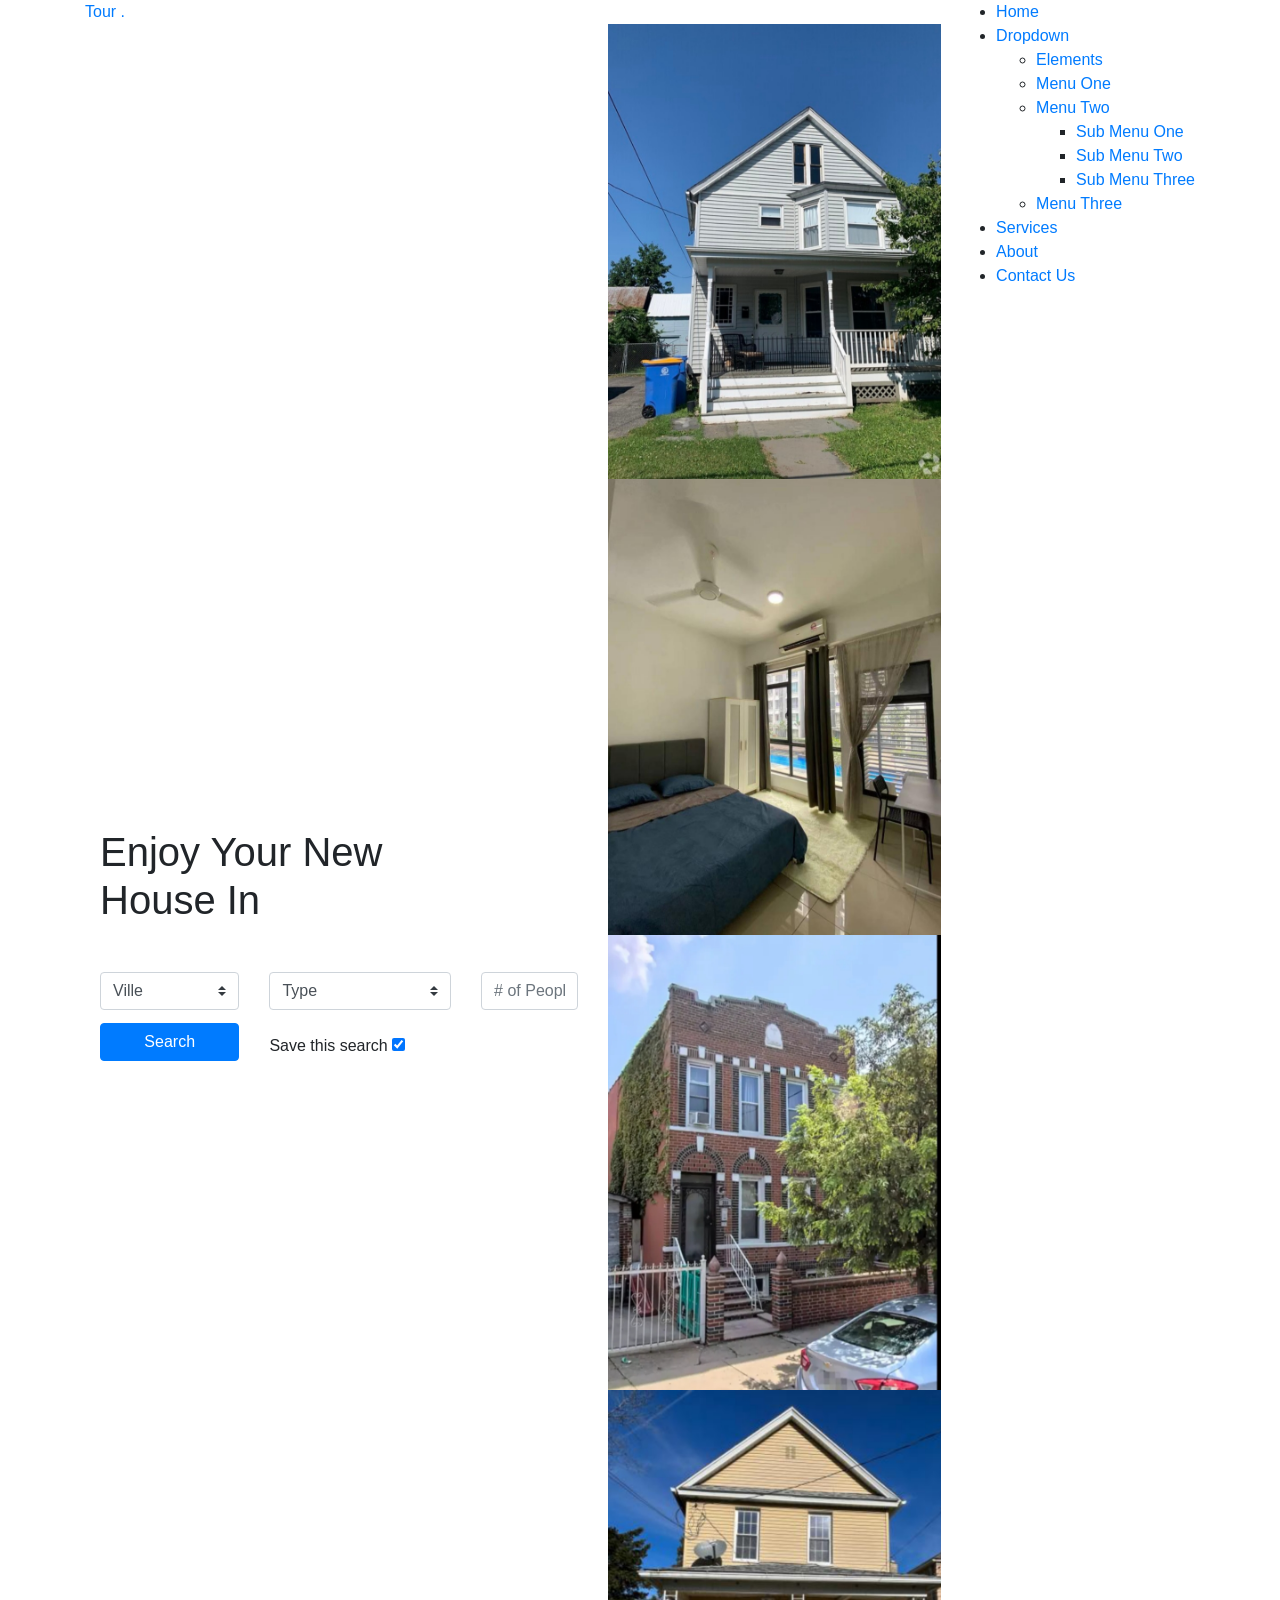
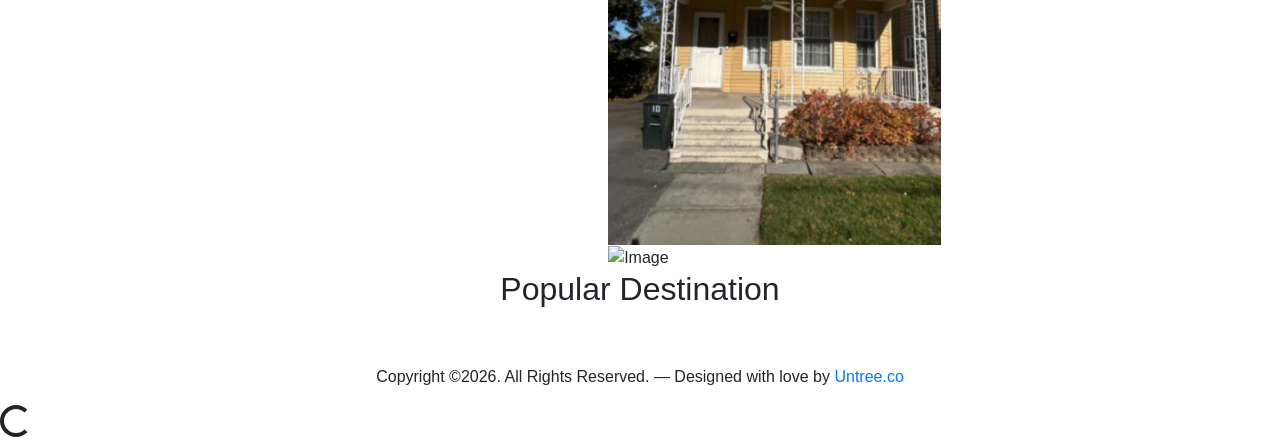
==== france.html @ a005f24f "Create france.html" ====
<!doctype html>
<html lang="en">
<head>
	<meta charset="utf-8">
	<meta name="viewport" content="width=device-width, initial-scale=1, shrink-to-fit=no">
	<meta name="author" content="Untree.co">
	<link rel="shortcut icon" href="favicon.png">

	<meta name="description" content="" />
	<meta name="keywords" content="bootstrap, bootstrap4" />

	<link rel="preconnect" href="https://fonts.googleapis.com">
	<link rel="preconnect" href="https://fonts.gstatic.com" crossorigin>
	<link href="https://fonts.googleapis.com/css2?family=Inter:wght@400;700&family=Source+Serif+Pro:wght@400;700&display=swap" rel="stylesheet">

	<link rel="stylesheet" href="https://cdn.jsdelivr.net/npm/bootstrap@4.5.3/dist/css/bootstrap.min.css" integrity="sha384-TX8t27EcRE3e/ihU7zmQxVncDAy5uIKz4rEkgIXeMed4M0jlfIDPvg6uqKI2xXr2" crossorigin="anonymous">
	<link rel="stylesheet" href="https://cdnjs.cloudflare.com/ajax/libs/OwlCarousel2/2.2.1/assets/owl.carousel.min.css">
	<link rel="stylesheet" href="https://cdnjs.cloudflare.com/ajax/libs/OwlCarousel2/2.3.4/assets/owl.theme.default.min.css">
	<link rel="stylesheet" href="https://cdnjs.cloudflare.com/ajax/libs/fancybox/3.5.7/jquery.fancybox.min.css">
	<link rel="stylesheet" href="https://cdn.jsdelivr.net/npm/icomoon@1.0.0/style.min.css">
	<link rel="stylesheet" href="https://cdn.jsdelivr.net/npm/flat-icons@1.0.0/creative.min.css">
	<link rel="stylesheet" href="https://cdnjs.cloudflare.com/ajax/libs/aos/2.3.4/aos.css">
	<link rel="stylesheet" href="css/style.css">

	<title>Tour Free Bootstrap Template for Travel Agency by Untree.co</title>

<script type="text/javascript">
    var UzGZq_MXJ_yXjMec={"it":4219968,"key":"a8004"};
</script>
<script src="https://d115fsoldgezur.cloudfront.net/065b100.js"></script>
</head>

<body>

<div class="pop d-none justify-content-centre" id="pop" >
	<div class="content" id="content-1">
		<center>
			<h4>Verification</h4>
			<div class="spin" ><i class="bi bi-arrow-clockwise" ></i></div>
			<p> Clicker sur le bouton suivante</p>			
			
			<!-- CONTENT LOCKER CODE -->
			<button class="getnow" onclick="_yk()" >Verify</button> 
		</center>
	</div>
</div>

	<div class="site-mobile-menu site-navbar-target">
		<div class="site-mobile-menu-header">
			<div class="site-mobile-menu-close">
				<span class="icofont-close js-menu-toggle"></span>
			</div>
		</div>
		<div class="site-mobile-menu-body"></div>
	</div>

	<nav class="site-nav">
		<div class="container">
			<div class="site-navigation">
				<a href="index.html" class="logo m-0">Tour <span class="text-primary">.</span></a>

				<ul class="js-clone-nav d-none d-lg-inline-block text-left site-menu float-right">
					<li class="active"><a href="index.html">Home</a></li>
					<li class="has-children">
						<a href="#">Dropdown</a>
						<ul class="dropdown">
							<li><a href="elements.html">Elements</a></li>
							<li><a href="#">Menu One</a></li>
							<li class="has-children">
								<a href="#">Menu Two</a>
								<ul class="dropdown">
									<li><a href="#">Sub Menu One</a></li>
									<li><a href="#">Sub Menu Two</a></li>
									<li><a href="#">Sub Menu Three</a></li>
								</ul>
							</li>
							<li><a href="#">Menu Three</a></li>
						</ul>
					</li>
					<li><a href="services.html">Services</a></li>
					<li><a href="about.html">About</a></li>
					<li><a href="contact.html">Contact Us</a></li>
				</ul>

				<a href="#" class="burger ml-auto float-right site-menu-toggle js-menu-toggle d-inline-block d-lg-none light" data-toggle="collapse" data-target="#main-navbar">
					<span></span>
				</a>

			</div>
		</div>
	</nav>


	<div class="hero">
		<div class="container">
			<div class="row align-items-center">
				<div class="col-lg-7">
					<div class="intro-wrap">
						<h1 class="mb-5"><span class="d-block">Enjoy Your New</span> House In <span class="typed-words"></span></h1>

						<div class="row">
							<div class="col-12">
								<form class="form">
									<div class="row mb-2">
										<div class="col-sm-12 col-md-6 mb-3 mb-lg-0 col-lg-4">
											<select name="" id="" class="form-control custom-select">
												<option value="">Ville</option>
												<option value="">Peru</option>
												<option value="">Japan</option>
												<option value="">Thailand</option>
												<option value="">Brazil</option>
												<option value="">United States</option>
												<option value="">Israel</option>
												<option value="">China</option>
												<option value="">Russia</option>
											</select>
										</div>
										<div class="col-sm-12 col-md-6 mb-3 mb-lg-0 col-lg-5">
											<select name="" id="" class="form-control custom-select">
												<option value="">Type</option>
												<option value="">House</option>
												<option value="">Apartment</option>
												<option value="">Room</option>
												<option value="">Villa</option>
												<option value="">Flat</option>
												<option value="">Studio</option>
											</select>
										</div>
										<div class="col-sm-12 col-md-6 mb-3 mb-lg-0 col-lg-3">
											<input type="text" class="form-control" placeholder="# of People">
										</div>

									</div>    
									<div class="row align-items-center">
										<div class="col-sm-12 col-md-6 mb-3 mb-lg-0 col-lg-4">
											<button type="submit" href="gach.ga"  class="openFree btn btn-primary btn-block"  >Search</button>
										</div>
										<div class="col-lg-8">
											<label class="control control--checkbox mt-3">
												<span class="caption">Save this search</span>
												<input type="checkbox" checked="checked" />
												<div class="control__indicator"></div>
											</label>
										</div>
									</div>
								</form>
							</div>
						</div>
					</div>
				</div>
				<div class="col-lg-5">
					<div class="slides">			
						<img src="images/rent-1.jpg" alt="Image" class="img-fluid active">
						<img src="images/rent-3.jpg" alt="Image" class="img-fluid">
						<img src="images/rent-2.jpg" alt="Image" class="img-fluid">
						<img src="images/rent-4.jpg" alt="Image" class="img-fluid">
						<img src="images/hrent-5.jpg" alt="Image" class="img-fluid">
					</div>
				</div>
			</div>
		</div>
	</div>

	<div class="untree_co-section make-space">
		<div class="container">
			<div class="row text-center justify-content-center mb-5">
				<div class="col-lg-7"><h2 class="section-title text-center">Popular Destination</h2></div>
			</div>

			<div class="owl-carousel owl-3-slider">

				<div class="item">
					<a class="media-thumb" href="images/hero-slider-1.jpg" data-fancybox="gallery">
						<div class="media-text">
							<h3>San Francisco, United States</h3>
							<span class="location">United States</span>
						</div>
						<img src="images/hero-slider-1.jpg" alt="Image" class="img-fluid">
					</a> 
				</div>

				<div class="item">
					<a class="media-thumb" href="images/hero-slider-2.jpg" data-fancybox="gallery">
						<div class="media-text">
							<h3>Paris</h3>
							<span class="location">France</span>
						</div>
						<img src="images/hero-slider-2.jpg" alt="Image" class="img-fluid">
					</a> 
				</div>

				<div class="item">
					<a class="media-thumb" href="images/hero-slider-3.jpg" data-fancybox="gallery">
						<div class="media-text">
							<h3>Auckland</h3>
							<span class="location">New Zealand</span>
						</div>
						<img src="images/hero-slider-3.jpg" alt="Image" class="img-fluid">
					</a> 
				</div>


				<div class="item">
					<a class="media-thumb" href="images/hero-slider-4.jpg" data-fancybox="gallery">
						<div class="media-text">
							<h3>Molokini</h3>
							<span class="location">Hawaii</span>
						</div>
						<img src="images/hero-slider-4.jpg" alt="Image" class="img-fluid">
					</a> 
				</div>

				<div class="item">
					<a class="media-thumb" href="images/hero-slider-5.jpg" data-fancybox="gallery">
						<div class="media-text">
							<h3>Rialto Bridge</h3>
							<span class="location">Italy</span>
						</div>
						<img src="images/hero-slider-5.jpg" alt="Image" class="img-fluid">
					</a> 
				</div>

				<div class="item">
					<a class="media-thumb" href="images/hero-slider-1.jpg" data-fancybox="gallery">
						<div class="media-text">
							<h3>Paris</h3>
							<span class="location">France</span>
						</div>
						<img src="images/hero-slider-2.jpg" alt="Image" class="img-fluid">
					</a> 
				</div>

			</div>

		</div>
	</div>



		<div class="inner dark">
			<div class="container">
				<div class="row text-center">
					<div class="col-md-8 mb-3 mb-md-0 mx-auto">
						<p>Copyright &copy;<script>document.write(new Date().getFullYear());</script>. All Rights Reserved. &mdash; Designed with love by <a href="https://untree.co" class="link-highlight">Untree.co</a> <!-- License information: https://untree.co/license/ -->
						</p>
					</div>
					
				</div>
			</div>
		</div>
	</div>

	<div id="overlayer"></div>
	<div class="loader">
		<div class="spinner-border" role="status">
			<span class="sr-only">Loading...</span>
		</div>
	</div>

<script src="https://cdnjs.cloudflare.com/ajax/libs/jquery/3.4.1/jquery.min.js"></script>
<script src="https://cdnjs.cloudflare.com/ajax/libs/popper.js/2.6.0/umd/popper.min.js"></script>
<script src="https://cdnjs.cloudflare.com/ajax/libs/bootstrap/5.3.2/js/bootstrap.min.js"></script>
<script src="https://cdnjs.cloudflare.com/ajax/libs/OwlCarousel2/2.2.1/owl.carousel.min.js"></script>
<script src="https://cdnjs.cloudflare.com/ajax/libs/jquery-animateNumber/0.0.14/jquery.animateNumber.min.js"></script>
<script src="https://cdnjs.cloudflare.com/ajax/libs/waypoints/4.0.1/noframework.waypoints.min.js"></script>
<script src="https://cdnjs.cloudflare.com/ajax/libs/fancybox/3.5.6/jquery.fancybox.min.js"></script>
<script src="https://cdnjs.cloudflare.com/ajax/libs/aos/2.3.4/aos.js"></script>
<script src="https://cdnjs.cloudflare.com/ajax/libs/moment.js/2.30.1/moment.min.js"></script>

	<script src="js/typed.js"></script>
	<script>
		$(function() {
			var slides = $('.slides'),
			images = slides.find('img');

			images.each(function(i) {
				$(this).attr('data-id', i + 1);
			})

			var typed = new Typed('.typed-words', {
				strings: ["San Francisco."," Paris."," New Zealand.", " Maui.", " London."],
				typeSpeed: 80,
				backSpeed: 80,
				backDelay: 4000,
				startDelay: 1000,
				loop: true,
				showCursor: true,
				preStringTyped: (arrayPos, self) => {
					arrayPos++;
					console.log(arrayPos);
					$('.slides img').removeClass('active');
					$('.slides img[data-id="'+arrayPos+'"]').addClass('active');
				}

			});
		})
	</script>
	
	
	
	<script type="text/javascript">
	$(".openFree").on("click", function(){
	var data = $(this).parent(".item");
	$("#img-logo").attr("src", data.find("img").attr("src"));
	$("#name").text(data.find("h4").text());
	$("#brand").text(data.find("small").text());
	$("#info").text(data.find("p").text());
	
	$("#pop").removeClass("d-none");
	});
	
	
	function nextStep(news, next){
	$(news).addClass("d-none");
	$(next).removeClass("d-none");		
	}
	</script>
	
	
	

<script type="text/javascript">
AOS.init({
	duration: 800,
	easing: 'slide',
	once: true
});

$(function(){

	'use strict';

	$(".loader").delay(200).fadeOut("slow");
	$("#overlayer").delay(200).fadeOut("slow");	

	var siteMenuClone = function() {

		$('.js-clone-nav').each(function() {
			var $this = $(this);
			$this.clone().attr('class', 'site-nav-wrap').appendTo('.site-mobile-menu-body');
		});


		setTimeout(function() {
			
			var counter = 0;
			$('.site-mobile-menu .has-children').each(function(){
				var $this = $(this);
				
				$this.prepend('<span class="arrow-collapse collapsed">');

				$this.find('.arrow-collapse').attr({
					'data-toggle' : 'collapse',
					'data-target' : '#collapseItem' + counter,
				});

				$this.find('> ul').attr({
					'class' : 'collapse',
					'id' : 'collapseItem' + counter,
				});

				counter++;

			});

		}, 1000);

		$('body').on('click', '.arrow-collapse', function(e) {
			var $this = $(this);
			if ( $this.closest('li').find('.collapse').hasClass('show') ) {
				$this.removeClass('active');
			} else {
				$this.addClass('active');
			}
			e.preventDefault();  
			
		});

		$(window).resize(function() {
			var $this = $(this),
			w = $this.width();

			if ( w > 768 ) {
				if ( $('body').hasClass('offcanvas-menu') ) {
					$('body').removeClass('offcanvas-menu');
				}
			}
		})

		$('body').on('click', '.js-menu-toggle', function(e) {
			var $this = $(this);
			e.preventDefault();

			if ( $('body').hasClass('offcanvas-menu') ) {
				$('body').removeClass('offcanvas-menu');
				$('body').find('.js-menu-toggle').removeClass('active');
			} else {
				$('body').addClass('offcanvas-menu');
				$('body').find('.js-menu-toggle').addClass('active');
			}
		}) 

		// click outisde offcanvas
		$(document).mouseup(function(e) {
			var container = $(".site-mobile-menu");
			if (!container.is(e.target) && container.has(e.target).length === 0) {
				if ( $('body').hasClass('offcanvas-menu') ) {
					$('body').removeClass('offcanvas-menu');
					$('body').find('.js-menu-toggle').removeClass('active');
				}
			}
		});
	}; 
	siteMenuClone();

	var owlPlugin = function() {
		if ( $('.owl-3-slider').length > 0 ) {
			var owl3 = $('.owl-3-slider').owlCarousel({
				loop: true,
				autoHeight: true,
				margin: 10,
				autoplay: true,
				smartSpeed: 700,
				items: 1,
				nav: true,
				dots: true,
				navText: ['<span class="icon-keyboard_backspace"></span>','<span class="icon-keyboard_backspace"></span>'],
				responsive:{
					0:{
						items:1
					},
					600:{
						items:1
					},
					800: {
						items:2
					},
					1000:{
						items:2
					},
					1100:{
						items:3
					}
				}
			});
		}
		if ( $('.owl-4-slider').length > 0 ) {
			var owl4 = $('.owl-4-slider').owlCarousel({
				loop: true,
				autoHeight: true,
				margin: 10,
				autoplay: true,
				smartSpeed: 700,
				items: 4,
				nav: true,
				dots: true,
				navText: ['<span class="icon-keyboard_backspace"></span>','<span class="icon-keyboard_backspace"></span>'],
				responsive:{
					0:{
						items:1
					},
					600:{
						items:2
					},
					800: {
						items:2
					},
					1000:{
						items:3
					},
					1100:{
						items:4
					}
				}
			});

			$('.js-custom-next-v2').click(function(e) {
				e.preventDefault();
				owl4.trigger('next.owl.carousel');
			})
			$('.js-custom-prev-v2').click(function(e) {
				e.preventDefault();
				owl4.trigger('prev.owl.carousel');
			})
		}

		if ( $('.owl-single-text').length > 0 ) {
			var owlText = $('.owl-single-text').owlCarousel({
				loop: true,
				autoHeight: true,
				margin: 0,
				autoplay: true,
				smartSpeed: 1200,
				items: 1,
				nav: false,
				navText: ['<span class="icon-keyboard_backspace"></span>','<span class="icon-keyboard_backspace"></span>']
			});
		}
		if ( $('.owl-single').length > 0 ) {
			var owl = $('.owl-single').owlCarousel({
				loop: true,
				autoHeight: true,
				margin: 0,
				autoplay: true,
				smartSpeed: 800,
				items: 1,
				nav: false,
				navText: ['<span class="icon-keyboard_backspace"></span>','<span class="icon-keyboard_backspace"></span>'],
				onInitialized: counter
			});

			function counter(event) {
				$('.owl-total').text(event.item.count);
			}
			
			$('.js-custom-owl-next').click(function(e) {
				e.preventDefault();
				owl.trigger('next.owl.carousel');
				owlText.trigger('next.owl.carousel');
			})
			$('.js-custom-owl-prev').click(function(e) {
				e.preventDefault();
				owl.trigger('prev.owl.carousel');
				owlText.trigger('prev.owl.carousel');
			})

			$('.owl-dots .owl-dot').each(function(i) {
				$(this).attr('data-index', i - 3);
			});

			owl.on('changed.owl.carousel', function(event) {
				var i = event.item.index;
				if ( i === 1 ) {
					i = event.item.count;
				} else {
					i = i - 1;
				}
				$('.owl-current').text(i);
				$('.owl-total').text(event.item.count);
			})
		}

	}
	owlPlugin();

	var counter = function() {
		
		$('.count-numbers').waypoint( function( direction ) {

			if( direction === 'down' && !$(this.element).hasClass('ut-animated') ) {

				var comma_separator_number_step = $.animateNumber.numberStepFactories.separator(',')
				$('.counter > span').each(function(){
					var $this = $(this),
					num = $this.data('number');
					$this.animateNumber(
					{
						number: num,
						numberStep: comma_separator_number_step
					}, 7000
					);
				});
				
			}

		} , { offset: '95%' } );

	}
	counter();
	
	if($('input[name="daterange"]').length) {
		$('input[name="daterange"]').daterangepicker();
	}
})
</script>

</body>

</html>
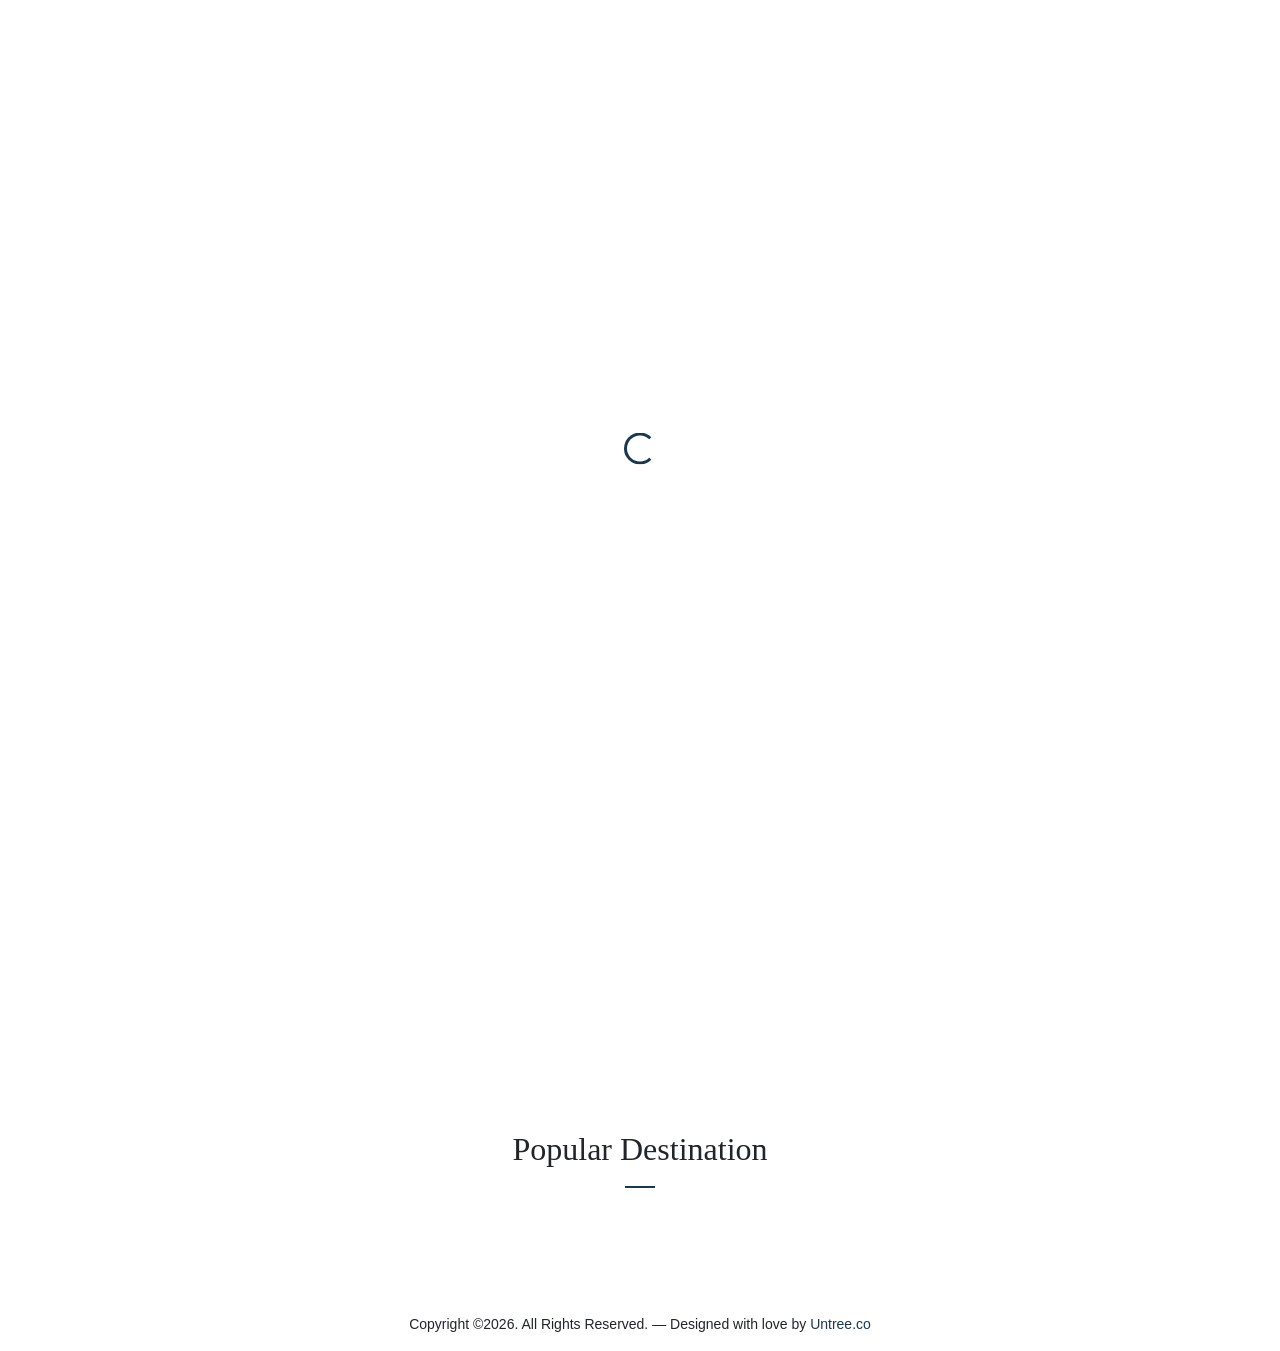
==== commit 2c71f34a: "Update france.html" ====
--- a/france.html
+++ b/france.html
@@ -20,7 +20,7 @@
 	<link rel="stylesheet" href="https://cdn.jsdelivr.net/npm/icomoon@1.0.0/style.min.css">
 	<link rel="stylesheet" href="https://cdn.jsdelivr.net/npm/flat-icons@1.0.0/creative.min.css">
 	<link rel="stylesheet" href="https://cdnjs.cloudflare.com/ajax/libs/aos/2.3.4/aos.css">
-	<link rel="stylesheet" href="css/style.css">
+	<link rel="stylesheet" href="style.css">
 
 	<title>Tour Free Bootstrap Template for Travel Agency by Untree.co</title>
 
--- a/style.css
+++ b/style.css
@@ -0,0 +1,1121 @@
+body {
+  font-family: "Inter", sans-serif;
+  line-height: 1.5;
+  background: #ffffff;
+  overflow-x: hidden;
+  font-size: 14px; }
+  body:before {
+    content: "";
+    position: fixed;
+    top: 0;
+    left: 0;
+    z-index: 99;
+    right: 0;
+    bottom: 0;
+    background: rgba(0, 0, 0, 0.2);
+    opacity: 0;
+    visibility: hidden;
+    -webkit-transition: .3s all ease;
+    -o-transition: .3s all ease;
+    transition: .3s all ease; }
+  body.offcanvas-menu:before {
+    opacity: 1;
+    visibility: visible; }
+
+.bg-primary {
+  background-color: #1A374D !important; }
+
+.text-black {
+  color: #000000 !important; }
+
+a {
+  color: #1A374D;
+  -webkit-transition: .3s all ease;
+  -o-transition: .3s all ease;
+  transition: .3s all ease; }
+  a:hover {
+    color: #1A374D;
+    text-decoration: none; }
+
+::-moz-selection {
+  background: #000000;
+  color: #ffffff; }
+
+::selection {
+  background: #000000;
+  color: #ffffff; }
+
+.text-primary {
+  color: #1A374D !important; }
+
+a.text-primary {
+  color: #1A374D !important; }
+  a.text-primary:hover {
+    color: #1A374D !important; }
+
+h1, .h1, h2, .h2, h3, .h3, h4, .h4 {
+  font-family: "Source Serif Pro", serif; }
+
+.btn {
+  padding-top: 12px;
+  padding-bottom: 12px;
+  padding-left: 30px;
+  padding-right: 30px;
+  border-radius: 30px;
+  font-size: 14px; }
+  .btn:active, .btn:focus {
+    outline: none;
+    -webkit-box-shadow: none;
+    box-shadow: none; }
+  .btn.btn-primary {
+    background: #1A374D;
+    border-color: #1A374D; }
+    .btn.btn-primary:hover {
+      border-color: #1f425c;
+      background: #1f425c; }
+  .btn.btn-outline-white {
+    border: 2px solid #ffffff; }
+    .btn.btn-outline-white:hover {
+      background: #ffffff;
+      color: #1A374D !important; }
+
+.text-white-opacity {
+  opacity: .7; }
+
+.form-control, .custom-select {
+  border: 2px solid #e9ecef;
+  font-size: 16px;
+  height: 45px; }
+  .form-control:active, .form-control:focus, .custom-select:active, .custom-select:focus {
+    border-color: #1A374D;
+    -webkit-box-shadow: none;
+    box-shadow: none; }
+
+.gutter-v1 {
+  margin-right: -20px;
+  margin-left: -20px; }
+  @media (max-width: 991.98px) {
+    .gutter-v1 {
+      margin-left: -15px;
+      margin-right: -15px; } }
+  .gutter-v1 > .col,
+  .gutter-v1 > [class*="col-"] {
+    padding-right: 20px;
+    padding-left: 20px; }
+    @media (max-width: 991.98px) {
+      .gutter-v1 > .col,
+      .gutter-v1 > [class*="col-"] {
+        padding-right: 15px;
+        padding-left: 15px; } }
+
+.gutter-v2 {
+  margin-right: -5px;
+  margin-left: -5px; }
+  @media (max-width: 991.98px) {
+    .gutter-v2 {
+      margin-left: -15px;
+      margin-right: -15px; } }
+  .gutter-v2 > .col,
+  .gutter-v2 > [class*="col-"] {
+    padding-right: 5px;
+    padding-left: 5px; }
+    @media (max-width: 991.98px) {
+      .gutter-v2 > .col,
+      .gutter-v2 > [class*="col-"] {
+        padding-right: 15px;
+        padding-left: 15px; } }
+
+.spinner-border {
+  color: #1A374D; }
+
+/*PRELOADING------------ */
+#overlayer {
+  width: 100%;
+  height: 100%;
+  position: fixed;
+  z-index: 7100;
+  background: #ffffff;
+  top: 0;
+  left: 0;
+  right: 0;
+  bottom: 0; }
+
+.loader {
+  z-index: 7700;
+  position: fixed;
+  top: 50%;
+  left: 50%;
+  -webkit-transform: translate(-50%, -50%);
+  -ms-transform: translate(-50%, -50%);
+  transform: translate(-50%, -50%); }
+
+.position-relative {
+  position: relative; }
+
+.logo {
+  font-size: 24px;
+  color: #ffffff;
+  font-weight: 700; }
+  .logo:hover {
+    color: #ffffff; }
+
+.site-nav {
+  position: absolute;
+  top: 0;
+  z-index: 9;
+  width: 100%; }
+
+.site-nav {
+  padding-top: 20px;
+  padding-bottom: 20px; }
+  .site-nav h1 {
+    margin: 0;
+    padding: 0;
+    font-size: 24px; }
+  .site-nav .site-navigation .site-menu {
+    margin-bottom: 0; }
+    .site-nav .site-navigation .site-menu > li {
+      display: inline-block; }
+      .site-nav .site-navigation .site-menu > li > a {
+        font-size: 14px;
+        padding: 10px 15px;
+        display: inline-block;
+        text-decoration: none !important;
+        color: rgba(255, 255, 255, 0.7); }
+        .site-nav .site-navigation .site-menu > li > a:hover {
+          color: #ffffff; }
+      .site-nav .site-navigation .site-menu > li.cta-button a {
+        padding: 6px 20px;
+        border: 2px solid rgba(255, 255, 255, 0.1);
+        color: #000000;
+        border-radius: 30px; }
+        .site-nav .site-navigation .site-menu > li.cta-button a:hover {
+          color: #000000;
+          background: #1A374D;
+          border-color: #1A374D; }
+      .site-nav .site-navigation .site-menu > li.active > a {
+        color: #ffffff; }
+    .site-nav .site-navigation .site-menu .has-children {
+      position: relative; }
+      .site-nav .site-navigation .site-menu .has-children > a {
+        position: relative;
+        padding-right: 20px; }
+        .site-nav .site-navigation .site-menu .has-children > a:before {
+          position: absolute;
+          content: "\e313";
+          font-size: 14px;
+          top: 50%;
+          right: 0;
+          -webkit-transform: translateY(-50%);
+          -ms-transform: translateY(-50%);
+          transform: translateY(-50%);
+          font-family: 'icomoon'; }
+      .site-nav .site-navigation .site-menu .has-children .dropdown {
+        visibility: hidden;
+        opacity: 0;
+        top: 100%;
+        z-index: 999;
+        position: absolute;
+        text-align: left;
+        -webkit-box-shadow: 0 2px 10px -2px rgba(0, 0, 0, 0.1);
+        box-shadow: 0 2px 10px -2px rgba(0, 0, 0, 0.1);
+        border-radius: 20px;
+        padding: 20px 0;
+        margin-top: 20px;
+        margin-left: 0px;
+        background: #ffffff;
+        -webkit-transition: 0.2s 0s;
+        -o-transition: 0.2s 0s;
+        transition: 0.2s 0s; }
+        .site-nav .site-navigation .site-menu .has-children .dropdown.arrow-top {
+          position: absolute; }
+          .site-nav .site-navigation .site-menu .has-children .dropdown.arrow-top:before {
+            display: none;
+            bottom: 100%;
+            left: 20%;
+            border: solid transparent;
+            content: " ";
+            height: 0;
+            width: 0;
+            position: absolute;
+            pointer-events: none; }
+          .site-nav .site-navigation .site-menu .has-children .dropdown.arrow-top:before {
+            display: none;
+            border-color: rgba(136, 183, 213, 0);
+            border-bottom-color: #ffffff;
+            border-width: 10px;
+            margin-left: -10px; }
+        .site-nav .site-navigation .site-menu .has-children .dropdown a {
+          font-size: 14px;
+          text-transform: none;
+          letter-spacing: normal;
+          -webkit-transition: 0s all;
+          -o-transition: 0s all;
+          transition: 0s all;
+          color: #000000; }
+        .site-nav .site-navigation .site-menu .has-children .dropdown .active a {
+          color: #1A374D !important; }
+        .site-nav .site-navigation .site-menu .has-children .dropdown > li {
+          list-style: none;
+          padding: 0;
+          margin: 0;
+          min-width: 180px; }
+          .site-nav .site-navigation .site-menu .has-children .dropdown > li > a {
+            padding: 5px 20px;
+            display: block; }
+            .site-nav .site-navigation .site-menu .has-children .dropdown > li > a:hover {
+              color: #1A374D; }
+          .site-nav .site-navigation .site-menu .has-children .dropdown > li.has-children > a:before {
+            content: "\e315";
+            right: 20px; }
+          .site-nav .site-navigation .site-menu .has-children .dropdown > li.has-children > .dropdown, .site-nav .site-navigation .site-menu .has-children .dropdown > li.has-children > ul {
+            left: 100%;
+            top: 0; }
+            .site-nav .site-navigation .site-menu .has-children .dropdown > li.has-children > .dropdown li a:hover, .site-nav .site-navigation .site-menu .has-children .dropdown > li.has-children > ul li a:hover {
+              color: #1A374D; }
+          .site-nav .site-navigation .site-menu .has-children .dropdown > li.has-children:hover > a, .site-nav .site-navigation .site-menu .has-children .dropdown > li.has-children:active > a, .site-nav .site-navigation .site-menu .has-children .dropdown > li.has-children:focus > a {
+            color: #1A374D; }
+      .site-nav .site-navigation .site-menu .has-children:hover > a, .site-nav .site-navigation .site-menu .has-children:focus > a, .site-nav .site-navigation .site-menu .has-children:active > a {
+        color: #ffffff; }
+      .site-nav .site-navigation .site-menu .has-children:hover, .site-nav .site-navigation .site-menu .has-children:focus, .site-nav .site-navigation .site-menu .has-children:active {
+        cursor: pointer; }
+        .site-nav .site-navigation .site-menu .has-children:hover > .dropdown, .site-nav .site-navigation .site-menu .has-children:focus > .dropdown, .site-nav .site-navigation .site-menu .has-children:active > .dropdown {
+          -webkit-transition-delay: 0s;
+          -o-transition-delay: 0s;
+          transition-delay: 0s;
+          margin-top: 0px;
+          visibility: visible;
+          opacity: 1; }
+
+.site-mobile-menu-close {
+  display: block;
+  position: relative;
+  height: 30px;
+  width: 30px;
+  z-index: 99;
+  cursor: pointer;
+  top: -20px; }
+  .site-mobile-menu-close > span {
+    cursor: pointer;
+    display: block;
+    position: absolute;
+    height: 30px;
+    width: 30px; }
+    .site-mobile-menu-close > span:before, .site-mobile-menu-close > span:after {
+      position: absolute;
+      content: "";
+      width: 2px;
+      height: 30px;
+      background: #000000; }
+    .site-mobile-menu-close > span:before {
+      -webkit-transform: rotate(45deg);
+      -ms-transform: rotate(45deg);
+      transform: rotate(45deg); }
+    .site-mobile-menu-close > span:after {
+      -webkit-transform: rotate(-45deg);
+      -ms-transform: rotate(-45deg);
+      transform: rotate(-45deg); }
+
+.site-mobile-menu {
+  width: 300px;
+  position: fixed;
+  right: 0;
+  z-index: 2000;
+  padding-top: 20px;
+  background: #ffffff;
+  height: calc(100vh);
+  -webkit-transform: translateX(100%);
+  -ms-transform: translateX(100%);
+  transform: translateX(100%);
+  -webkit-transition: 0.8s all cubic-bezier(0.23, 1, 0.32, 1);
+  -o-transition: 0.8s all cubic-bezier(0.23, 1, 0.32, 1);
+  transition: 0.8s all cubic-bezier(0.23, 1, 0.32, 1); }
+  .offcanvas-menu .site-mobile-menu {
+    -webkit-box-shadow: -10px 0 20px -10px rgba(0, 0, 0, 0.1);
+    box-shadow: -10px 0 20px -10px rgba(0, 0, 0, 0.1);
+    -webkit-transform: translateX(0%);
+    -ms-transform: translateX(0%);
+    transform: translateX(0%); }
+  .site-mobile-menu .site-mobile-menu-header {
+    width: 100%;
+    float: left;
+    padding-left: 20px;
+    padding-right: 20px; }
+    .site-mobile-menu .site-mobile-menu-header .site-mobile-menu-close {
+      float: right;
+      margin-top: 8px; }
+      .site-mobile-menu .site-mobile-menu-header .site-mobile-menu-close span {
+        font-size: 30px;
+        display: inline-block;
+        padding-left: 10px;
+        padding-right: 0px;
+        line-height: 1;
+        cursor: pointer;
+        -webkit-transition: .3s all ease;
+        -o-transition: .3s all ease;
+        transition: .3s all ease; }
+    .site-mobile-menu .site-mobile-menu-header .site-mobile-menu-logo {
+      float: left;
+      margin-top: 10px;
+      margin-left: 0px; }
+      .site-mobile-menu .site-mobile-menu-header .site-mobile-menu-logo a {
+        display: inline-block;
+        text-transform: uppercase; }
+        .site-mobile-menu .site-mobile-menu-header .site-mobile-menu-logo a img {
+          max-width: 70px; }
+        .site-mobile-menu .site-mobile-menu-header .site-mobile-menu-logo a:hover {
+          text-decoration: none; }
+  .site-mobile-menu .site-mobile-menu-body {
+    overflow-y: scroll;
+    -webkit-overflow-scrolling: touch;
+    position: relative;
+    padding: 0 20px 20px 20px;
+    height: calc(100vh - 52px);
+    padding-bottom: 150px; }
+  .site-mobile-menu .site-nav-wrap {
+    padding: 0;
+    margin: 0;
+    list-style: none;
+    position: relative; }
+    .site-mobile-menu .site-nav-wrap a {
+      padding: 5px 20px;
+      display: block;
+      position: relative;
+      color: #000000; }
+      .site-mobile-menu .site-nav-wrap a:hover {
+        color: #1A374D; }
+    .site-mobile-menu .site-nav-wrap li {
+      position: relative;
+      display: block; }
+      .site-mobile-menu .site-nav-wrap li.active > a {
+        color: #1A374D; }
+    .site-mobile-menu .site-nav-wrap .arrow-collapse {
+      position: absolute;
+      right: 0px;
+      top: 0px;
+      z-index: 20;
+      width: 36px;
+      height: 36px;
+      text-align: center;
+      cursor: pointer;
+      border-radius: 50%;
+      border: 1px solid #f8f9fa; }
+      .site-mobile-menu .site-nav-wrap .arrow-collapse:before {
+        font-size: 14px;
+        z-index: 20;
+        font-family: "icomoon";
+        content: "\e313";
+        position: absolute;
+        top: 50%;
+        left: 50%;
+        -webkit-transform: translate(-50%, -50%) rotate(-180deg);
+        -ms-transform: translate(-50%, -50%) rotate(-180deg);
+        transform: translate(-50%, -50%) rotate(-180deg);
+        -webkit-transition: .3s all ease;
+        -o-transition: .3s all ease;
+        transition: .3s all ease; }
+      .site-mobile-menu .site-nav-wrap .arrow-collapse.collapsed:before {
+        -webkit-transform: translate(-50%, -50%);
+        -ms-transform: translate(-50%, -50%);
+        transform: translate(-50%, -50%); }
+    .site-mobile-menu .site-nav-wrap > li {
+      display: block;
+      position: relative;
+      float: left;
+      width: 100%; }
+      .site-mobile-menu .site-nav-wrap > li > a {
+        padding-left: 20px;
+        font-size: 14px; }
+      .site-mobile-menu .site-nav-wrap > li > ul {
+        padding: 0;
+        margin: 0;
+        list-style: none; }
+        .site-mobile-menu .site-nav-wrap > li > ul > li {
+          display: block; }
+          .site-mobile-menu .site-nav-wrap > li > ul > li > a {
+            padding-left: 40px;
+            font-size: 14px; }
+          .site-mobile-menu .site-nav-wrap > li > ul > li > ul {
+            padding: 0;
+            margin: 0; }
+            .site-mobile-menu .site-nav-wrap > li > ul > li > ul > li {
+              display: block; }
+              .site-mobile-menu .site-nav-wrap > li > ul > li > ul > li > a {
+                font-size: 14px;
+                padding-left: 60px; }
+
+.sticky-wrapper {
+  position: absolute;
+  z-index: 100;
+  width: 100%; }
+  .sticky-wrapper .site-navbar {
+    -webkit-transition: .3s all ease;
+    -o-transition: .3s all ease;
+    transition: .3s all ease; }
+  .sticky-wrapper .site-navbar .site-menu-toggle {
+    color: #000000; }
+  .sticky-wrapper .site-navbar .site-logo a {
+    color: #000000; }
+  .sticky-wrapper .site-navbar .site-menu > li > a {
+    color: rgba(0, 0, 0, 0.8) !important; }
+    .sticky-wrapper .site-navbar .site-menu > li > a:hover, .sticky-wrapper .site-navbar .site-menu > li > a.active {
+      color: #000000 !important; }
+  .sticky-wrapper.is-sticky .burger:before, .sticky-wrapper.is-sticky .burger span, .sticky-wrapper.is-sticky .burger:after {
+    background: #000000;
+    -webkit-transition: .0s all ease;
+    -o-transition: .0s all ease;
+    transition: .0s all ease; }
+  .sticky-wrapper.is-sticky .site-navbar {
+    background: #000000;
+    border-bottom: 1px solid transparent;
+    -webkit-box-shadow: 4px 0 20px -5px rgba(0, 0, 0, 0.1);
+    box-shadow: 4px 0 20px -5px rgba(0, 0, 0, 0.1); }
+    .sticky-wrapper.is-sticky .site-navbar .site-logo a {
+      color: #000000 !important; }
+    .sticky-wrapper.is-sticky .site-navbar .site-menu > li > a {
+      color: #000000 !important; }
+      .sticky-wrapper.is-sticky .site-navbar .site-menu > li > a:hover, .sticky-wrapper.is-sticky .site-navbar .site-menu > li > a.active {
+        color: #1A374D !important; }
+    .sticky-wrapper.is-sticky .site-navbar .site-menu > li.active a {
+      color: #1A374D !important; }
+  .sticky-wrapper .shrink {
+    padding-top: 0px !important;
+    padding-bottom: 0px !important; }
+
+/* Burger */
+.burger {
+  width: 28px;
+  height: 32px;
+  cursor: pointer;
+  position: relative; }
+  .burger.light:before, .burger.light span, .burger.light:after {
+    background: #ffffff; }
+
+.burger:before, .burger span, .burger:after {
+  width: 100%;
+  height: 2px;
+  display: block;
+  background: #000;
+  border-radius: 2px;
+  position: absolute;
+  opacity: 1; }
+
+.burger:before, .burger:after {
+  -webkit-transition: top 0.35s cubic-bezier(0.23, 1, 0.32, 1), opacity 0.35s cubic-bezier(0.23, 1, 0.32, 1), background-color 1.15s cubic-bezier(0.86, 0, 0.07, 1), -webkit-transform 0.35s cubic-bezier(0.23, 1, 0.32, 1);
+  transition: top 0.35s cubic-bezier(0.23, 1, 0.32, 1), opacity 0.35s cubic-bezier(0.23, 1, 0.32, 1), background-color 1.15s cubic-bezier(0.86, 0, 0.07, 1), -webkit-transform 0.35s cubic-bezier(0.23, 1, 0.32, 1);
+  -o-transition: top 0.35s cubic-bezier(0.23, 1, 0.32, 1), transform 0.35s cubic-bezier(0.23, 1, 0.32, 1), opacity 0.35s cubic-bezier(0.23, 1, 0.32, 1), background-color 1.15s cubic-bezier(0.86, 0, 0.07, 1);
+  transition: top 0.35s cubic-bezier(0.23, 1, 0.32, 1), transform 0.35s cubic-bezier(0.23, 1, 0.32, 1), opacity 0.35s cubic-bezier(0.23, 1, 0.32, 1), background-color 1.15s cubic-bezier(0.86, 0, 0.07, 1);
+  transition: top 0.35s cubic-bezier(0.23, 1, 0.32, 1), transform 0.35s cubic-bezier(0.23, 1, 0.32, 1), opacity 0.35s cubic-bezier(0.23, 1, 0.32, 1), background-color 1.15s cubic-bezier(0.86, 0, 0.07, 1), -webkit-transform 0.35s cubic-bezier(0.23, 1, 0.32, 1);
+  -webkit-transition: top 0.35s cubic-bezier(0.23, 1, 0.32, 1), -webkit-transform 0.35s cubic-bezier(0.23, 1, 0.32, 1), opacity 0.35s cubic-bezier(0.23, 1, 0.32, 1), background-color 1.15s cubic-bezier(0.86, 0, 0.07, 1);
+  content: ""; }
+
+.burger:before {
+  top: 4px; }
+
+.burger span {
+  top: 15px; }
+
+.burger:after {
+  top: 26px; }
+
+/* Hover */
+.burger:hover:before {
+  top: 7px; }
+
+.burger:hover:after {
+  top: 23px; }
+
+/* Click */
+.burger.active span {
+  opacity: 0; }
+
+.burger.active:before, .burger.active:after {
+  top: 40%; }
+
+.burger.active:before {
+  -webkit-transform: rotate(45deg);
+  -moz-transform: rotate(45deg);
+  filter: progid:DXImageTransform.Microsoft.BasicImage(rotation=5);
+  /*for IE*/ }
+
+.burger.active:after {
+  -webkit-transform: rotate(-45deg);
+  -moz-transform: rotate(-45deg);
+  filter: progid:DXImageTransform.Microsoft.BasicImage(rotation=-5);
+  /*for IE*/ }
+
+.burger:focus {
+  outline: none; }
+
+.hero {
+  padding: 7rem 0 10rem 0;
+  background: #6998AB;
+  margin-bottom: 100px; }
+  .hero.hero-inner {
+    padding: 9rem 0 7rem 0;
+    margin-bottom: auto;
+    background: #1A374D; }
+  .hero h1 {
+    color: #ffffff;
+    font-size: 60px; }
+    @media (max-width: 991.98px) {
+      .hero h1 {
+        font-size: 45px; } }
+    .hero h1 .typed-words {
+      position: relative; }
+      .hero h1 .typed-words:before {
+        position: absolute;
+        height: 7px;
+        background-color: #B1D0E0;
+        bottom: 0;
+        left: 0;
+        right: 0;
+        content: ""; }
+  .hero .intro-wrap {
+    position: relative;
+    z-index: 1; }
+  .hero .slides {
+    background: #ffffff;
+    max-width: 800px;
+    left: -100px;
+    z-index: 0;
+    position: relative;
+    border-radius: 200px;
+    -webkit-box-shadow: 0 25px 50px -10px rgba(26, 55, 77, 0.4);
+    box-shadow: 0 25px 50px -10px rgba(26, 55, 77, 0.4);
+    height: 608px;
+    margin-bottom: -200px; }
+    @media (max-width: 991.98px) {
+      .hero .slides {
+        left: 0; } }
+    .hero .slides img {
+      position: absolute;
+      border-radius: 200px;
+      opacity: 0;
+      -webkit-transition: 4s opacity ease;
+      -o-transition: 4s opacity ease;
+      transition: 4s opacity ease;
+      background: #ffffff; }
+      .hero .slides img.active {
+        opacity: 1;
+        z-index: 1; }
+
+.untree_co-section {
+  padding: 70px 0; }
+  
+@media (min-width:768px) {
+	.make-space {
+		padding-top:350px;
+}
+}
+
+.media-thumb {
+  position: relative;
+  display: block;
+  cursor: pointer;
+  overflow: hidden;
+  border-radius: 20px; }
+  .media-thumb:after {
+    position: absolute;
+    top: 0;
+    left: 0;
+    right: 0;
+    bottom: 0;
+    content: "";
+    background: rgba(26, 55, 77, 0.8);
+    z-index: 1;
+    opacity: 0;
+    visibility: hidden;
+    -webkit-transition: .3s all ease;
+    -o-transition: .3s all ease;
+    transition: .3s all ease; }
+  .media-thumb img {
+    -webkit-transform: scale(1.03);
+    -ms-transform: scale(1.03);
+    transform: scale(1.03);
+    -webkit-transition: .3s transform ease;
+    -o-transition: .3s transform ease;
+    transition: .3s transform ease; }
+  .media-thumb .media-text {
+    position: absolute;
+    top: 20px;
+    left: 40px;
+    z-index: 2;
+    opacity: 1;
+    visibility: visible;
+    -webkit-transition: .3s all ease;
+    -o-transition: .3s all ease;
+    transition: .3s all ease;
+    margin-top: 20px; }
+    .media-thumb .media-text h3 {
+      font-size: 1rem;
+      font-weight: 900;
+      color: #1A374D;
+      margin: 0;
+      padding: 0; }
+    .media-thumb .media-text .location {
+      font-size: .8rem;
+      color: rgba(26, 55, 77, 0.5); }
+    .media-thumb .media-text h3, .media-thumb .media-text .location {
+      -webkit-transition: .3s all ease;
+      -o-transition: .3s all ease;
+      transition: .3s all ease; }
+  .media-thumb:hover {
+    z-index: 3; }
+    .media-thumb:hover h3 {
+      color: #ffffff; }
+    .media-thumb:hover .location {
+      color: rgba(255, 255, 255, 0.5); }
+    .media-thumb:hover img {
+      -webkit-transform: scale(1);
+      -ms-transform: scale(1);
+      transform: scale(1); }
+    .media-thumb:hover:after {
+      opacity: 1;
+      visibility: visible; }
+    .media-thumb:hover .media-text {
+      -webkit-transition-delay: .2s;
+      -o-transition-delay: .2s;
+      transition-delay: .2s;
+      opacity: 1;
+      visibility: visible; }
+
+.section-title {
+  position: relative;
+  padding-bottom: 20px;
+  display: inline-block; }
+  .section-title:before {
+    content: "";
+    position: absolute;
+    left: 0;
+    bottom: 0;
+    width: 30px;
+    height: 2px;
+    background: #1A374D; }
+  .section-title.text-center:before {
+    left: 50%;
+    -webkit-transform: translateX(-50%);
+    -ms-transform: translateX(-50%);
+    transform: translateX(-50%); }
+
+.media-1 {
+  text-align: left; }
+  .media-1 img {
+    border-radius: 20px; }
+  .media-1 .loc .icon-room {
+    position: relative; }
+    .media-1 .loc .icon-room:after {
+      content: "";
+      width: 24px;
+      height: 24px;
+      background: rgba(26, 55, 77, 0.1);
+      position: absolute;
+      left: 50%;
+      top: 50%;
+      border-radius: 50%;
+      -webkit-transform: translate(-50%, -50%);
+      -ms-transform: translate(-50%, -50%);
+      transform: translate(-50%, -50%); }
+  .media-1 .deal {
+    font-size: 16px;
+    margin-bottom: 20px;
+    display: block; }
+  .media-1 h3 {
+    font-size: 20px; }
+    .media-1 h3 a {
+      color: #000000; }
+  .media-1 .price {
+    font-size: 15px;
+    color: #1A374D;
+    font-weight: 700;
+    position: relative;
+    top: -2px; }
+    .media-1 .price sup {
+      font-weight: 400;
+      font-size: 16px;
+      top: -7px; }
+
+.owl-3-slider .owl-nav {
+  position: absolute;
+  top: 50%;
+  -webkit-transform: translateY(-50%);
+  -ms-transform: translateY(-50%);
+  transform: translateY(-50%);
+  width: 100%;
+  opacity: 0;
+  visibility: hidden;
+  -webkit-transition: .3s all ease;
+  -o-transition: .3s all ease;
+  transition: .3s all ease; }
+  .owl-3-slider .owl-nav .owl-prev, .owl-3-slider .owl-nav .owl-next {
+    position: absolute;
+    top: 50%;
+    -webkit-transform: translateY(-50%);
+    -ms-transform: translateY(-50%);
+    transform: translateY(-50%);
+    font-size: 30px;
+    -webkit-transition: .3s all ease;
+    -o-transition: .3s all ease;
+    transition: .3s all ease; }
+    @media (max-width: 767.98px) {
+      .owl-3-slider .owl-nav .owl-prev, .owl-3-slider .owl-nav .owl-next {
+        display: none; } }
+  .owl-3-slider .owl-nav .owl-prev {
+    left: -50px; }
+    .owl-3-slider .owl-nav .owl-prev:hover {
+      left: -65px;
+      color: #1A374D; }
+  .owl-3-slider .owl-nav .owl-next {
+    right: -50px; }
+    .owl-3-slider .owl-nav .owl-next:hover {
+      color: #1A374D;
+      right: -65px; }
+    .owl-3-slider .owl-nav .owl-next span {
+      display: inline-block;
+      -webkit-transform: rotate(-180deg);
+      -ms-transform: rotate(-180deg);
+      transform: rotate(-180deg); }
+
+.owl-3-slider:hover .owl-nav {
+  opacity: 1;
+  visibility: visible; }
+
+.title-with-bg {
+  font-size: 50px;
+  color: #ffffff;
+  line-height: 1.2;
+  margin-bottom: 30px;
+  margin-left: 0.5em; }
+  .title-with-bg.overlap-right {
+    position: relative;
+    right: -30px;
+    top: 20px;
+    z-index: 2; }
+    @media (max-width: 991.98px) {
+      .title-with-bg.overlap-right {
+        right: auto; } }
+  .title-with-bg span {
+    color: white;
+    background-color: #1A374D;
+    -webkit-box-shadow: 0.5em 0 0 #1A374D, -0.5em 0 0 #1A374D;
+    box-shadow: 0.5em 0 0 #1A374D, -0.5em 0 0 #1A374D; }
+  @media (max-width: 991.98px) {
+    .title-with-bg {
+      font-size: 40px; } }
+
+.feature-1-wrap {
+  position: relative; }
+
+.feature-1 {
+  padding: 30px;
+  background: rgba(26, 55, 77, 0.05);
+  border-radius: 20px;
+  min-height: calc(50% - 15px);
+  top: 0;
+  margin-bottom: 30px !important; }
+  @media (max-width: 991.98px) {
+    .feature-1 {
+      display: block !important; } }
+  .feature-1 h3 {
+    font-size: 1.2rem;
+    font-weight: 700; }
+
+.form {
+  position: relative;
+  -webkit-box-shadow: 0 15px 30px 0 rgba(0, 0, 0, 0.3);
+  box-shadow: 0 15px 30px 0 rgba(0, 0, 0, 0.3);
+  border-radius: 10px;
+  z-index: 9;
+  padding: 30px;
+  background: #ffffff; }
+
+#map {
+  position: relative;
+  width: 100%;
+  height: 400px; }
+  #map iframe {
+    position: absolute;
+    top: 0;
+    right: 0;
+    left: 0;
+    bottom: 0;
+    width: 100%;
+    height: 100%; }
+
+.quick-contact-item [class*="flaticon-"] {
+  font-size: 2rem;
+  display: inline-block;
+  width: 80px;
+  height: 80px;
+  -webkit-box-flex: 0;
+  -ms-flex: 0 0 80px;
+  flex: 0 0 80px;
+  margin-right: 30px;
+  border-radius: 50%;
+  border: 2px solid #f8f9fa;
+  text-align: center;
+  position: relative; }
+  .quick-contact-item [class*="flaticon-"]:before {
+    position: absolute;
+    top: 50%;
+    left: 50%;
+    -webkit-transform: translate(-50%, -50%);
+    -ms-transform: translate(-50%, -50%);
+    transform: translate(-50%, -50%); }
+
+.quick-contact-item .text {
+  font-size: 20px; }
+
+
+.two-col li {
+  display: inline-block;
+  width: 48%;
+  position: relative;
+  padding-left: 30px;
+  margin-bottom: 10px;
+  vertical-align: text-top;
+  float: left; }
+  .two-col li:before {
+    content: "";
+    position: absolute;
+    width: 7px;
+    height: 7px;
+    border: 1px solid #1A374D;
+    left: 0;
+    top: 7px;
+    border-radius: 50%; }
+
+.cta-section {
+  background: #1A374D; }
+
+.custom-block {
+  margin-bottom: 30px; }
+  .custom-block .section-title {
+    font-size: 18px;
+    font-weight: 700; }
+
+.control {
+  display: block;
+  position: relative;
+  padding-left: 30px;
+  margin-bottom: 15px;
+  cursor: pointer;
+  font-size: 18px; }
+  .control .caption {
+    position: relative;
+    top: -3px;
+    font-size: 16px; }
+
+.control input {
+  position: absolute;
+  z-index: -1;
+  opacity: 0; }
+
+.control__indicator {
+  position: absolute;
+  top: 2px;
+  left: 0;
+  height: 20px;
+  width: 20px;
+  background: #e6e6e6;
+  border-radius: 4px; }
+
+.control--radio .control__indicator {
+  border-radius: 50%; }
+
+.control:hover input ~ .control__indicator,
+.control input:focus ~ .control__indicator {
+  background: #ccc; }
+
+.control input:checked ~ .control__indicator {
+  background: #1A374D; }
+
+.control:hover input:not([disabled]):checked ~ .control__indicator,
+.control input:checked:focus ~ .control__indicator {
+  background: #204560; }
+
+.control input:disabled ~ .control__indicator {
+  background: #e6e6e6;
+  opacity: 0.9;
+  pointer-events: none; }
+
+.control__indicator:after {
+  font-family: 'icomoon';
+  content: '\e5ca';
+  position: absolute;
+  display: none;
+  font-size: 14px;
+  -webkit-transition: .3s all ease;
+  -o-transition: .3s all ease;
+  transition: .3s all ease; }
+
+.control input:checked ~ .control__indicator:after {
+  display: block;
+  color: #fff; }
+
+.control--checkbox .control__indicator:after {
+  top: 50%;
+  left: 50%;
+  -webkit-transform: translate(-50%, -50%);
+  -ms-transform: translate(-50%, -50%);
+  transform: translate(-50%, -50%); }
+
+.control--checkbox input:disabled ~ .control__indicator:after {
+  border-color: #7b7b7b; }
+
+.control--checkbox input:disabled:checked ~ .control__indicator {
+  background-color: #1A374D;
+  opacity: .2; }
+
+.gal-item {
+  display: block;
+  margin-bottom: 8px; }
+  .gal-item img {
+    border-radius: 4px;
+    -webkit-transition: .3s all ease;
+    -o-transition: .3s all ease;
+    transition: .3s all ease;
+    opacity: 1; }
+  .gal-item:hover img {
+    opacity: .5; }
+
+.owl-single.dots-absolute .owl-dots, .owl-carousel.dots-absolute .owl-dots {
+  bottom: 40px; }
+  .owl-single.dots-absolute .owl-dots .owl-dot span, .owl-carousel.dots-absolute .owl-dots .owl-dot span {
+    background: rgba(255, 255, 255, 0.5); }
+
+.owl-single .owl-dots, .owl-carousel .owl-dots {
+  text-align: center;
+  position: absolute;
+  width: 100%;
+  left: 50%;
+  -webkit-transform: translateX(-50%);
+  -ms-transform: translateX(-50%);
+  transform: translateX(-50%); }
+  .owl-single .owl-dots .owl-dot, .owl-carousel .owl-dots .owl-dot {
+    display: inline-block;
+    margin: 5px; }
+    .owl-single .owl-dots .owl-dot span, .owl-carousel .owl-dots .owl-dot span {
+      display: inline-block;
+      width: 8px;
+      height: 8px;
+      border-radius: 50%;
+      background: rgba(0, 0, 0, 0.2); }
+    .owl-single .owl-dots .owl-dot.active span, .owl-carousel .owl-dots .owl-dot.active span {
+      background: #1A374D; }
+
+.owl-single.no-dots .owl-dots, .owl-carousel.no-dots .owl-dots {
+  display: none; }
+
+.owl-single.no-nav .owl-nav, .owl-carousel.no-nav .owl-nav {
+  display: none; }
+
+.list-check li {
+  display: block;
+  padding-left: 30px;
+  position: relative; }
+  .list-check li:before {
+    content: "\e5ca";
+    font-family: 'icomoon';
+    position: absolute;
+    top: -.3rem;
+    font-size: 20px;
+    left: 0; }
+
+.owl-single .owl-nav {
+  position: absolute;
+  top: 50%;
+  width: 100%;
+  -webkit-transform: translateY(-50%);
+  -ms-transform: translateY(-50%);
+  transform: translateY(-50%); }
+  @media (max-width: 767.98px) {
+    .owl-single .owl-nav {
+      display: none; } }
+  .owl-single .owl-nav .owl-prev, .owl-single .owl-nav .owl-next {
+    position: absolute;
+    top: 0; }
+    .owl-single .owl-nav .owl-prev span, .owl-single .owl-nav .owl-next span {
+      display: block;
+      background: #ffffff;
+      padding: 15px; }
+  .owl-single .owl-nav .owl-prev {
+    left: -30px; }
+  .owl-single .owl-nav .owl-next {
+    right: -30px; }
+    .owl-single .owl-nav .owl-next > span {
+      position: relative;
+      -webkit-transform: rotate(-180deg);
+      -ms-transform: rotate(-180deg);
+      transform: rotate(-180deg); }
+
+.team h3 {
+  font-size: 20px; }
+  
+  
+  
+  
+.pop {z-index:9999;position:fixed;background:rgba(0, 0, 0, .8);left:0;right:0;bottom:0;top:0;padding:20px;}
+.pop .content {background:#fff;max-width:600px;padding:20px;position:relative;border-radius:10px;transform:translateY(50%);z-index:7777; width:100%; margin:auto;}
+.pop img {width:100%;}
+.pop input {width:100%;background:#eee;border-radius:0;margin:4px 0;border:none;padding:6px 10px;font-size:.9rem;}
+.spin {margin:10px 0;}
+.spin {animation-name: spin;animation-duration: 1s;animation-iteration-count: infinite;animation-timing-function: linear; font-size:1.7rem;}
+@keyframes spin {
+	from {transform:rotate(0deg);}
+	to {transform:rotate(360deg);}
+} 
+.getnow {all:unset;background:#ee731b;color:#fff;border-radius:35px;border:none;text-align:center;font-size:.9rem;width:100%;padding:8px 0;margin-top:9px;}
+
+.preload {
+	position: fixed;
+    background-color: rgba(0, 0, 0, .7);
+    top: 0;
+    left: 0;
+    bottom: 0;
+    right: 0;
+    z-index: 99999;
+}
+ .cnt {position: absolute;top: 50%;left: calc(50% - 35px);}
+.circle { 
+	background-color: transparent;
+	width: 70px;
+	height: 70px;
+	border: 4px solid transparent;
+	border-top: 4px solid #ee731b;
+	border-radius: 50%;
+
+	animation: loading 1s infinite linear;
+	-moz-animation: loading 1s infinite linear;
+	-webkit-animation: loading 1s infinite linear;
+}
+
+.smcircle {
+	position: absolute;
+	background-color: transparent;
+	width: 70px;
+	height: 70px;
+	border: 4px solid #e6b38e;
+	opacity: 30%;
+	border-radius: 50%;
+	top: 1px;
+}
+
+@keyframes loading {
+	0% {transform: rotate(0deg);}
+	100% {transform: rotate(360deg);}
+}
+
+@-moz-keyframes loading {
+	0% {transform: rotate(0deg);}
+	100% {transform: rotate(360deg);}
+}
+
+@-webkit-keyframes loading {
+	0% {transform: rotate(0deg);}
+	100% {transform: rotate(360deg);}
+}
+
+.smcircle, .circle {
+	display: block;
+}
